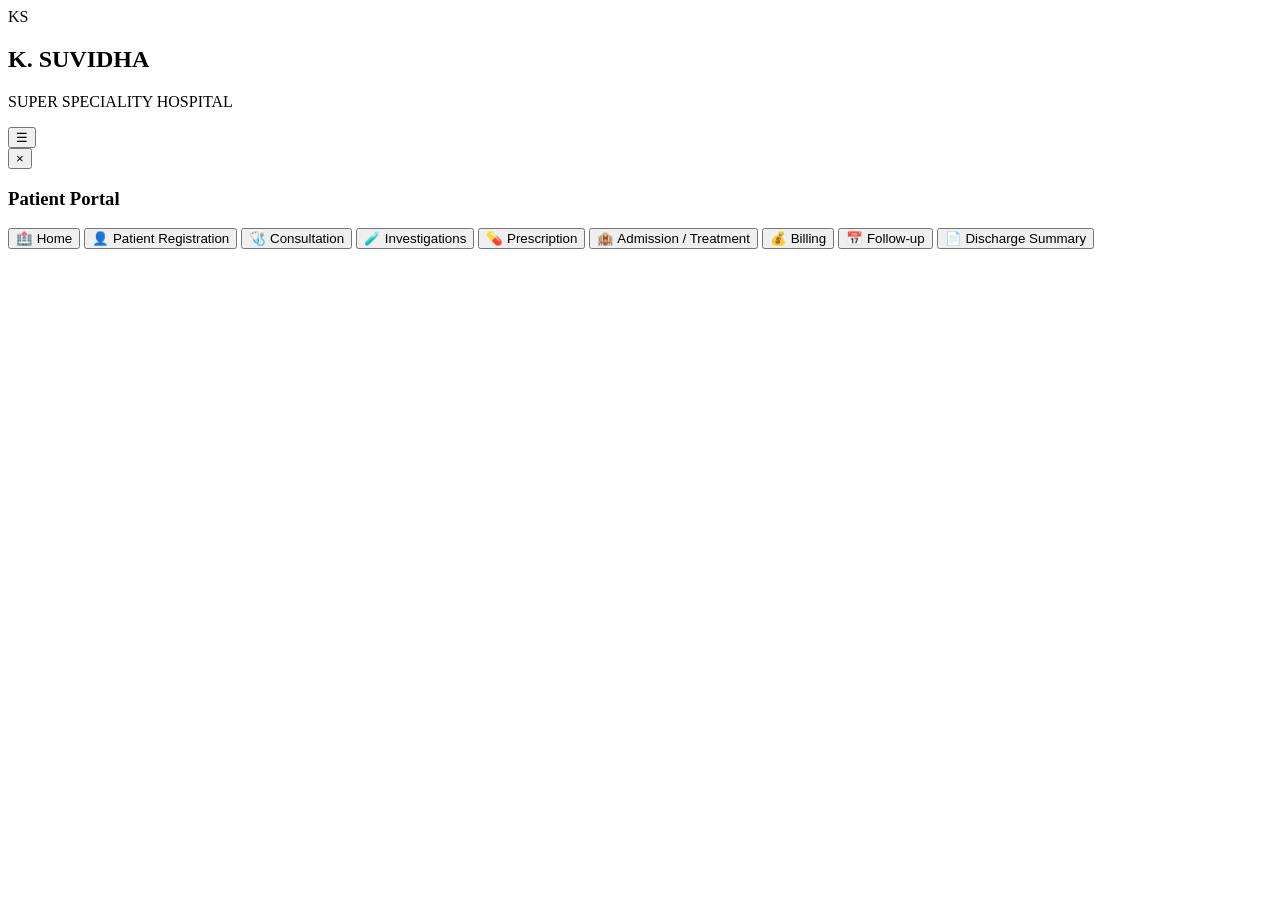
==== index.html @ 2a3d57a6 "Create index.html" ====
<!DOCTYPE html>
<html lang="en">

<head>
    <meta charset="UTF-8">
    <meta name="viewport" content="width=device-width, initial-scale=1.0">

    <title>K. Suvidha Hospital</title>

    <link rel="stylesheet" href="style.css">
</head>

<body>

<header class="header">

    <div class="logo-area">

        <div class="logo">
            KS
        </div>

        <div>
            <h2>K. SUVIDHA</h2>
            <p>SUPER SPECIALITY HOSPITAL</p>
        </div>

    </div>

    <button class="menu-button" onclick="openMenu()">
        ☰
    </button>

</header>


<div id="sideMenu" class="side-menu">

    <button class="close-button" onclick="closeMenu()">
        ×
    </button>

    <h3>Patient Portal</h3>

    <button onclick="showPage('home')">
        🏥 Home
    </button>

    <button onclick="showPage('registration')">
        👤 Patient Registration
    </button>

    <button onclick="showPage('consultation')">
        🩺 Consultation
    </button>

    <button onclick="showPage('investigations')">
        🧪 Investigations
    </button>

    <button onclick="showPage('prescription')">
        💊 Prescription
    </button>

    <button onclick="showPage('admission')">
        🏨 Admission / Treatment
    </button>

    <button onclick="showPage('billing')">
        💰 Billing
    </button>

    <button onclick="showPage('followup')">
        📅 Follow-up
    </button>

    <button
        class="last-menu"
        onclick="showPage('discharge')">

        📄 Discharge Summary

    </button>

</div>


<main id="app"></main>


<script src="script.js"></script>

</body>

</html>
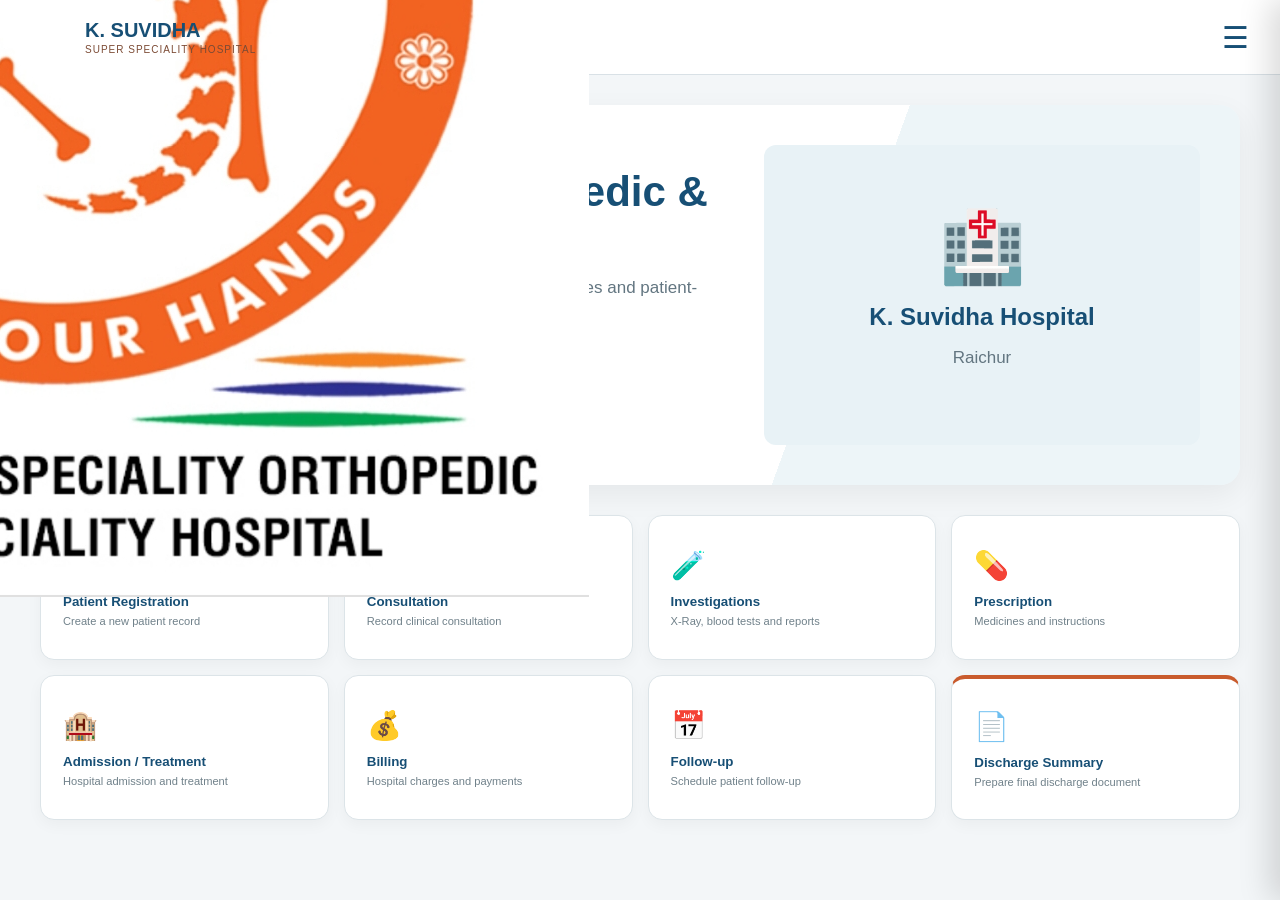
==== commit e42f9f20: "Update index.html" ====
--- a/index.html
+++ b/index.html
@@ -6,7 +6,7 @@
     <meta name="viewport" content="width=device-width, initial-scale=1.0">
 
     <title>K. Suvidha Hospital</title>
-
+<link rel="icon" type="image/png" href="image.png">
     <link rel="stylesheet" href="style.css">
 </head>
 
@@ -15,10 +15,9 @@
 <header class="header">
 
     <div class="logo-area">
-
-        <div class="logo">
-            KS
-        </div>
+<div class="logo">
+    <img src="image.png" alt="K. Suvidha Hospital Logo">
+</div>
 
         <div>
             <h2>K. SUVIDHA</h2>
--- a/style.css
+++ b/style.css
@@ -0,0 +1,671 @@
+* {
+    box-sizing: border-box;
+}
+
+body {
+    margin: 0;
+    font-family: Arial, Helvetica, sans-serif;
+    background: #f3f6f8;
+    color: #243746;
+}
+
+/* HEADER */
+
+.header {
+    height: 75px;
+    background: white;
+    border-bottom: 1px solid #d9e1e6;
+
+    display: flex;
+    align-items: center;
+    justify-content: space-between;
+
+    padding: 0 25px;
+
+    position: sticky;
+    top: 0;
+    z-index: 100;
+}
+
+.logo-area {
+    display: flex;
+    align-items: center;
+    gap: 12px;
+}
+
+.logo {
+    width: 48px;
+    height: 48px;
+
+    border-radius: 50%;
+
+    display: flex;
+    align-items: center;
+    justify-content: center;
+
+    background: #c95b2d;
+    color: white;
+
+    border: 5px solid #e3ad7d;
+
+    font-weight: bold;
+}
+
+.logo-area h2 {
+    margin: 0;
+    color: #174f75;
+    font-size: 20px;
+}
+
+.logo-area p {
+    margin: 2px 0 0;
+    font-size: 10px;
+    color: #7c4b35;
+    letter-spacing: 1px;
+}
+
+.menu-button {
+    border: none;
+    background: transparent;
+    font-size: 30px;
+    color: #174f75;
+    cursor: pointer;
+}
+
+
+/* SIDE MENU */
+
+.side-menu {
+    position: fixed;
+    right: 0;
+    top: 0;
+
+    width: 310px;
+    height: 100vh;
+
+    background: white;
+
+    box-shadow: -10px 0 30px rgba(0,0,0,0.15);
+
+    padding: 25px;
+
+    transform: translateX(100%);
+
+    transition: 0.3s;
+
+    z-index: 200;
+}
+
+.side-menu.open {
+    transform: translateX(0);
+}
+
+.side-menu h3 {
+    color: #174f75;
+    margin-top: 35px;
+}
+
+.side-menu button:not(.close-button) {
+    display: block;
+
+    width: 100%;
+
+    border: none;
+
+    background: #f1f5f7;
+
+    margin: 8px 0;
+
+    padding: 14px;
+
+    border-radius: 8px;
+
+    text-align: left;
+
+    cursor: pointer;
+
+    font-size: 14px;
+
+    color: #243746;
+}
+
+.side-menu button:hover {
+    background: #e5edf2;
+}
+
+.side-menu .last-menu {
+    border-left: 5px solid #c95b2d !important;
+}
+
+.close-button {
+    float: right;
+
+    border: none;
+
+    background: none;
+
+    font-size: 30px;
+
+    cursor: pointer;
+
+    color: #174f75;
+}
+
+
+/* HOME */
+
+.hero {
+    max-width: 1200px;
+
+    margin: 30px auto;
+
+    padding: 40px;
+
+    display: grid;
+
+    grid-template-columns: 1.2fr 0.8fr;
+
+    gap: 30px;
+
+    background: linear-gradient(
+        110deg,
+        white 0%,
+        white 65%,
+        #edf5f8 65%
+    );
+
+    border-radius: 20px;
+
+    box-shadow: 0 10px 30px rgba(0,0,0,0.06);
+}
+
+.hero h1 {
+    color: #174f75;
+
+    font-size: 42px;
+
+    line-height: 1.1;
+
+    margin: 10px 0;
+}
+
+.hero p {
+    color: #637681;
+    font-size: 17px;
+}
+
+.eyebrow {
+    color: #c95b2d;
+
+    font-weight: bold;
+
+    letter-spacing: 2px;
+
+    font-size: 12px;
+}
+
+.hero-buttons {
+    margin-top: 25px;
+
+    display: flex;
+
+    gap: 12px;
+
+    flex-wrap: wrap;
+}
+
+.primary-button,
+.secondary-button {
+    padding: 14px 20px;
+
+    border-radius: 8px;
+
+    border: none;
+
+    cursor: pointer;
+
+    font-weight: bold;
+}
+
+.primary-button {
+    background: #174f75;
+    color: white;
+}
+
+.secondary-button {
+    background: #e8eef2;
+    color: #174f75;
+}
+
+.emergency {
+    margin-top: 25px;
+
+    color: #a94828;
+
+    font-weight: bold;
+}
+
+.hero-image img {
+    width: 100%;
+
+    max-height: 500px;
+
+    object-fit: cover;
+
+    border-radius: 12px;
+
+    border: 1px solid #d4dde2;
+}
+
+
+/* QUICK MENU */
+
+.quick-menu {
+    max-width: 1200px;
+
+    margin: 0 auto 50px;
+
+    display: grid;
+
+    grid-template-columns: repeat(4, 1fr);
+
+    gap: 15px;
+}
+
+.quick-card {
+    background: white;
+
+    border: 1px solid #dce4e8;
+
+    border-radius: 14px;
+
+    padding: 22px;
+
+    min-height: 145px;
+
+    cursor: pointer;
+
+    text-align: left;
+
+    box-shadow: 0 5px 15px rgba(0,0,0,0.04);
+
+    transition: 0.2s;
+}
+
+.quick-card:hover {
+    transform: translateY(-3px);
+
+    box-shadow: 0 10px 25px rgba(0,0,0,0.08);
+}
+
+.quick-card .icon {
+    font-size: 28px;
+
+    display: block;
+
+    margin-bottom: 12px;
+}
+
+.quick-card strong {
+    color: #174f75;
+
+    display: block;
+}
+
+.quick-card small {
+    display: block;
+
+    margin-top: 6px;
+
+    color: #70818a;
+}
+
+.discharge-card {
+    border-top: 4px solid #c95b2d;
+}
+
+
+/* INTERNAL PAGES */
+
+.page {
+    max-width: 1100px;
+
+    margin: 35px auto;
+
+    padding: 0 20px 50px;
+}
+
+.page-header {
+    display: flex;
+
+    justify-content: space-between;
+
+    align-items: center;
+
+    margin-bottom: 25px;
+}
+
+.page-header h1 {
+    color: #174f75;
+    margin: 5px 0;
+}
+
+.page-header p {
+    color: #70818a;
+}
+
+.patient-id {
+    background: #e7f0f5;
+
+    color: #174f75;
+
+    padding: 9px 15px;
+
+    border-radius: 20px;
+
+    font-weight: bold;
+}
+
+
+/* FORM */
+
+.document {
+    background: white;
+
+    border-radius: 15px;
+
+    border: 1px solid #d8e1e6;
+
+    overflow: hidden;
+
+    box-shadow: 0 8px 25px rgba(0,0,0,0.05);
+}
+
+.document-header {
+    background: linear-gradient(
+        100deg,
+        #edf7fa,
+        #fff0e7
+    );
+
+    padding: 20px;
+
+    border-bottom: 3px solid #c95b2d;
+
+    color: #174f75;
+
+    font-weight: bold;
+}
+
+.form {
+    padding: 25px;
+
+    display: grid;
+
+    grid-template-columns: 1fr 1fr;
+
+    gap: 18px;
+}
+
+.form label {
+    font-size: 12px;
+
+    font-weight: bold;
+
+    color: #536b78;
+}
+
+.form input,
+.form textarea,
+.form select {
+    width: 100%;
+
+    margin-top: 7px;
+
+    padding: 12px;
+
+    border-radius: 7px;
+
+    border: 1px solid #cbd8df;
+
+    background: #fbfcfd;
+
+    font-size: 14px;
+}
+
+.form textarea {
+    min-height: 100px;
+
+    resize: vertical;
+}
+
+.full {
+    grid-column: 1 / -1;
+}
+
+.save-button {
+    margin: 0 25px 25px;
+
+    padding: 13px 20px;
+
+    background: #174f75;
+
+    color: white;
+
+    border: none;
+
+    border-radius: 8px;
+
+    cursor: pointer;
+
+    font-weight: bold;
+}
+
+
+/* DISCHARGE SUMMARY */
+
+.discharge-paper {
+    background: white;
+
+    border: 1px solid #cbd6dc;
+
+    box-shadow: 0 10px 30px rgba(0,0,0,0.08);
+}
+
+.paper-header {
+    padding: 25px;
+
+    display: flex;
+
+    gap: 18px;
+
+    align-items: center;
+
+    background: linear-gradient(
+        105deg,
+        #eef7fb 0%,
+        #eef7fb 57%,
+        #fce9dd 57%
+    );
+}
+
+.paper-logo {
+    width: 70px;
+
+    height: 70px;
+
+    border-radius: 50%;
+
+    border: 5px solid #d18b5c;
+
+    display: flex;
+
+    align-items: center;
+
+    justify-content: center;
+
+    color: #b34e28;
+
+    font-weight: bold;
+}
+
+.paper-header h2 {
+    margin: 5px 0;
+
+    color: #174f75;
+
+    font-size: 21px;
+}
+
+.paper-header p {
+    margin: 0;
+
+    font-size: 11px;
+
+    color: #536875;
+}
+
+.kannada {
+    color: #7a3f29;
+
+    font-size: 13px;
+
+    font-weight: bold;
+}
+
+.blue-line {
+    height: 4px;
+
+    background: #174f75;
+}
+
+.patient-details {
+    padding: 15px 20px;
+
+    display: flex;
+
+    flex-wrap: wrap;
+
+    gap: 25px;
+
+    border-bottom: 1px solid #dce3e7;
+
+    font-size: 12px;
+}
+
+.summary {
+    padding: 20px;
+
+    display: grid;
+
+    grid-template-columns: 1fr 1fr;
+
+    gap: 20px;
+}
+
+.summary-section {
+    font-size: 12px;
+
+    font-weight: bold;
+
+    color: #536875;
+}
+
+.line {
+    height: 45px;
+
+    border-bottom: 1px dashed #899aa3;
+
+    margin-top: 5px;
+}
+
+.large-line {
+    height: 75px;
+}
+
+.full-section {
+    grid-column: 1 / -1;
+}
+
+.signature {
+    display: flex;
+
+    justify-content: space-between;
+
+    padding: 45px 30px 20px;
+
+    font-size: 12px;
+
+    color: #536875;
+}
+
+.paper-footer {
+    text-align: center;
+
+    padding: 15px;
+
+    background: linear-gradient(
+        90deg,
+        #e7f1f6,
+        #f7e4d8
+    );
+
+    border-top: 2px solid #c95b2d;
+
+    font-size: 11px;
+
+    line-height: 1.7;
+}
+
+
+/* MOBILE */
+
+@media(max-width: 850px) {
+
+    .hero {
+        grid-template-columns: 1fr;
+
+        margin: 15px;
+
+        padding: 25px;
+    }
+
+    .hero h1 {
+        font-size: 32px;
+    }
+
+    .quick-menu {
+        grid-template-columns: repeat(2, 1fr);
+
+        margin: 15px;
+    }
+
+}
+
+@media(max-width: 550px) {
+
+    .quick-menu {
+        grid-template-columns: 1fr;
+    }
+
+    .form {
+        grid-template-columns: 1fr;
+    }
+
+    .full {
+        grid-column: auto;
+    }
+
+    .summary {
+        grid-template-columns: 1fr;
+    }
+
+    .full-section {
+        grid-column: auto;
+    }
+
+    .paper-header h2 {
+        font-size: 15px;
+    }
+
+}
